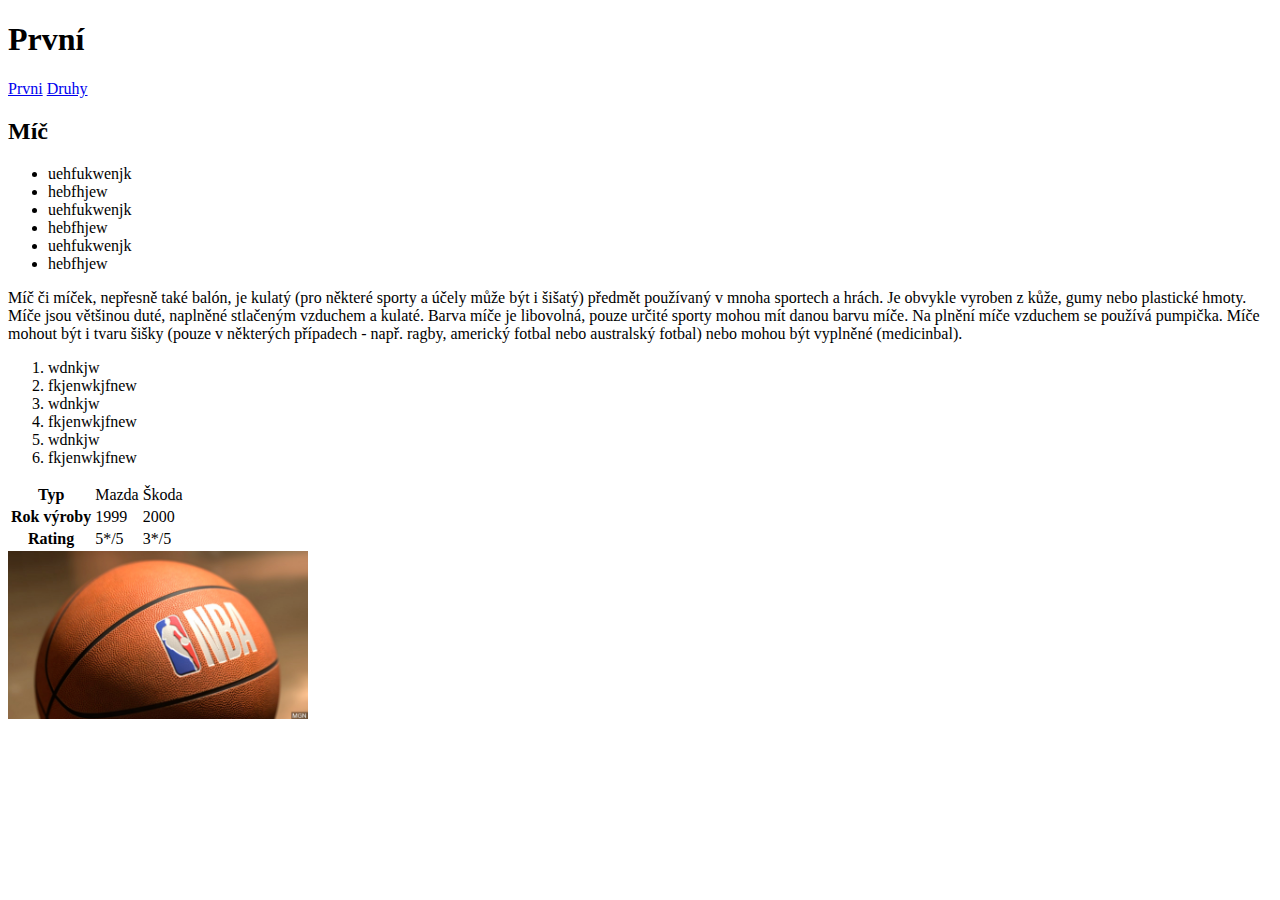
==== WebPageSet_2/index.html @ c7ed0771 "WA second webpage set" ====
<!DOCTYPE html>
<html lang="en">
<head>
    <meta charset="UTF-8">
    <title>WebPageSet_2</title>
    <link rel="stylesheet" href="css/style.css">
</head>
<body>


<h1>První</h1>
<a href="index.html">Prvni</a>
<a href="druhy.html">Druhy</a>
<h2>Míč</h2>
<ul>
    <li>uehfukwenjk</li>
    <li>hebfhjew</li>
    <li>uehfukwenjk</li>
    <li>hebfhjew</li>
    <li>uehfukwenjk</li>
    <li>hebfhjew</li>
</ul>
<p>
    Míč či míček, nepřesně také balón, je kulatý (pro některé sporty a účely může být i šišatý) předmět používaný v mnoha
    sportech a hrách. Je obvykle vyroben z kůže, gumy nebo plastické hmoty. Míče jsou většinou duté, naplněné stlačeným
    vzduchem a kulaté. Barva míče je libovolná, pouze určité sporty mohou mít danou barvu míče. Na plnění míče vzduchem
    se používá pumpička. Míče mohout být i tvaru šišky (pouze v některých případech - např. ragby, americký fotbal nebo
    australský fotbal) nebo mohou být vyplněné (medicinbal).
</p>

<ol>
    <li>wdnkjw</li>
    <li>fkjenwkjfnew</li>
    <li>wdnkjw</li>
    <li>fkjenwkjfnew</li>
    <li>wdnkjw</li>
    <li>fkjenwkjfnew</li>
</ol>

<table>
    <tr>
        <th>Typ</th>
        <td>Mazda</td>
        <td>Škoda</td>
    </tr>
    <tr>
        <th>Rok výroby</th>
        <td>1999</td>
        <td>2000</td>
    </tr>
    <tr>
        <th>Rating</th>
        <td>5*/5</td>
        <td>3*/5</td>
    </tr>
</table>

<img src="img/img.png" alt="míč na basket">


</body>
</html>
---- WebPageSet_2/css/style.css ----
img {
    width: 300px;
}
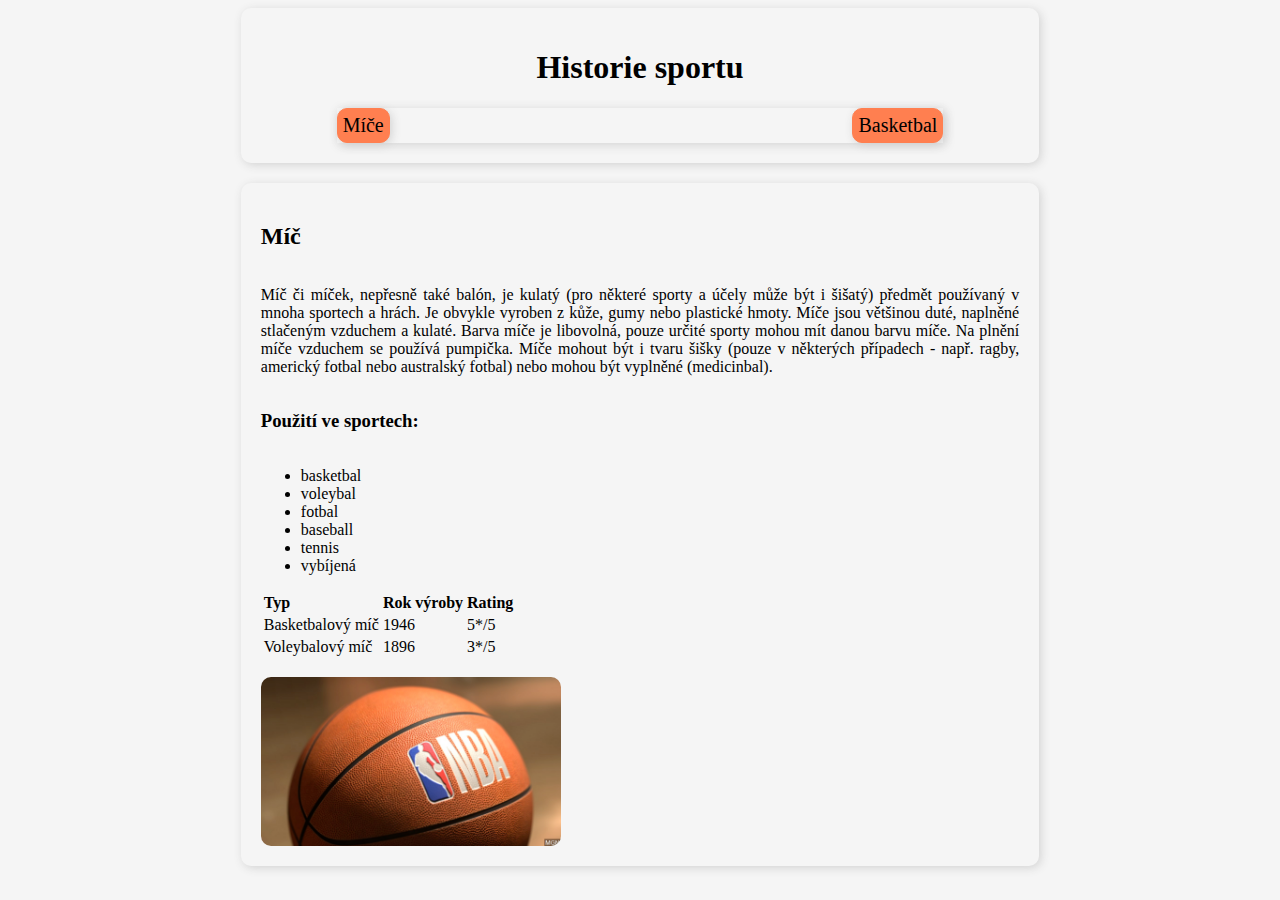
==== commit 04fa74fd: "WA second webpage set - css + content update" ====
--- a/WebPageSet_2/index.html
+++ b/WebPageSet_2/index.html
@@ -7,55 +7,60 @@
 </head>
 <body>
 
+<div class="navSection">
+    <h1>Historie sportu</h1>
+    <div class="nav">
+        <a href="index.html">Míče</a>
+        <a href="druhy.html">Basketbal</a>
+    </div>
+</div>
 
-<h1>První</h1>
-<a href="index.html">Prvni</a>
-<a href="druhy.html">Druhy</a>
-<h2>Míč</h2>
-<ul>
-    <li>uehfukwenjk</li>
-    <li>hebfhjew</li>
-    <li>uehfukwenjk</li>
-    <li>hebfhjew</li>
-    <li>uehfukwenjk</li>
-    <li>hebfhjew</li>
-</ul>
-<p>
-    Míč či míček, nepřesně také balón, je kulatý (pro některé sporty a účely může být i šišatý) předmět používaný v mnoha
-    sportech a hrách. Je obvykle vyroben z kůže, gumy nebo plastické hmoty. Míče jsou většinou duté, naplněné stlačeným
-    vzduchem a kulaté. Barva míče je libovolná, pouze určité sporty mohou mít danou barvu míče. Na plnění míče vzduchem
-    se používá pumpička. Míče mohout být i tvaru šišky (pouze v některých případech - např. ragby, americký fotbal nebo
-    australský fotbal) nebo mohou být vyplněné (medicinbal).
-</p>
+<div class="section">
+    <h2>Míč</h2>
+    <p>
+        Míč či míček, nepřesně také balón, je kulatý (pro některé sporty a účely může být i šišatý) předmět používaný v
+        mnoha
+        sportech a hrách. Je obvykle vyroben z kůže, gumy nebo plastické hmoty. Míče jsou většinou duté, naplněné
+        stlačeným
+        vzduchem a kulaté. Barva míče je libovolná, pouze určité sporty mohou mít danou barvu míče. Na plnění míče
+        vzduchem
+        se používá pumpička. Míče mohout být i tvaru šišky (pouze v některých případech - např. ragby, americký fotbal
+        nebo
+        australský fotbal) nebo mohou být vyplněné (medicinbal).
+    </p>
 
-<ol>
-    <li>wdnkjw</li>
-    <li>fkjenwkjfnew</li>
-    <li>wdnkjw</li>
-    <li>fkjenwkjfnew</li>
-    <li>wdnkjw</li>
-    <li>fkjenwkjfnew</li>
-</ol>
+    <h3>Použití ve sportech:</h3>
+    <ul>
+        <li>basketbal</li>
+        <li>voleybal</li>
+        <li>fotbal</li>
+        <li>baseball</li>
+        <li>tennis</li>
+        <li>vybíjená</li>
+    </ul>
 
-<table>
-    <tr>
-        <th>Typ</th>
-        <td>Mazda</td>
-        <td>Škoda</td>
-    </tr>
-    <tr>
-        <th>Rok výroby</th>
-        <td>1999</td>
-        <td>2000</td>
-    </tr>
-    <tr>
-        <th>Rating</th>
-        <td>5*/5</td>
-        <td>3*/5</td>
-    </tr>
-</table>
+    <table>
+        <tr>
+            <th>Typ</th>
+            <th>Rok výroby</th>
+            <th>Rating</th>
+        </tr>
+        <tr>
+            <td>Basketbalový míč</td>
+            <td>1946</td>
+            <td>5*/5</td>
+        </tr>
+        <tr>
+            <td>Voleybalový míč</td>
+            <td>1896</td>
+            <td>3*/5</td>
+        </tr>
+    </table>
 
-<img src="img/img.png" alt="míč na basket">
+    <br>
+
+    <img src="img/img.png" alt="míč na basketbal">
+</div>
 
 
 </body>
--- a/WebPageSet_2/css/style.css
+++ b/WebPageSet_2/css/style.css
@@ -1,3 +1,64 @@
 img {
     width: 300px;
+}
+
+body {
+    display: flex;
+    flex-direction: column;
+    align-items: center;
+    justify-content: center;
+    background-color: whitesmoke;
+}
+
+.nav {
+    width: 80%;
+    display: flex;
+    flex-direction: row;
+    justify-content: space-between;
+    align-items: center;
+    box-shadow: 2px 2px 10px lightgrey;
+}
+
+.section {
+    width: 60%;
+    display: flex;
+    flex-direction: column;
+    justify-content: center;
+    align-items: flex-start;
+    padding: 20px;
+    margin-bottom: 20px;
+    border-radius: 10px;
+    box-shadow: 2px 2px 10px lightgrey;
+    text-align: justify;
+}
+
+.navSection {
+    width: 60%;
+    display: flex;
+    flex-direction: column;
+    justify-content: center;
+    align-items: center;
+    padding: 20px;
+    margin-bottom: 20px;
+    border-radius: 10px;
+    box-shadow: 2px 2px 10px lightgrey;
+}
+
+a {
+    text-decoration: none;
+    border: 0.25px solid coral;
+    background-color: coral;
+    border-radius: 10px;
+    color: black;
+    padding: 5px;
+    font-size: 20px;
+    box-shadow: 2px 2px 10px lightgrey;
+}
+
+a:hover {
+    box-shadow: 2px 2px 10px grey;
+}
+
+img {
+    border-radius: 10px;
 }